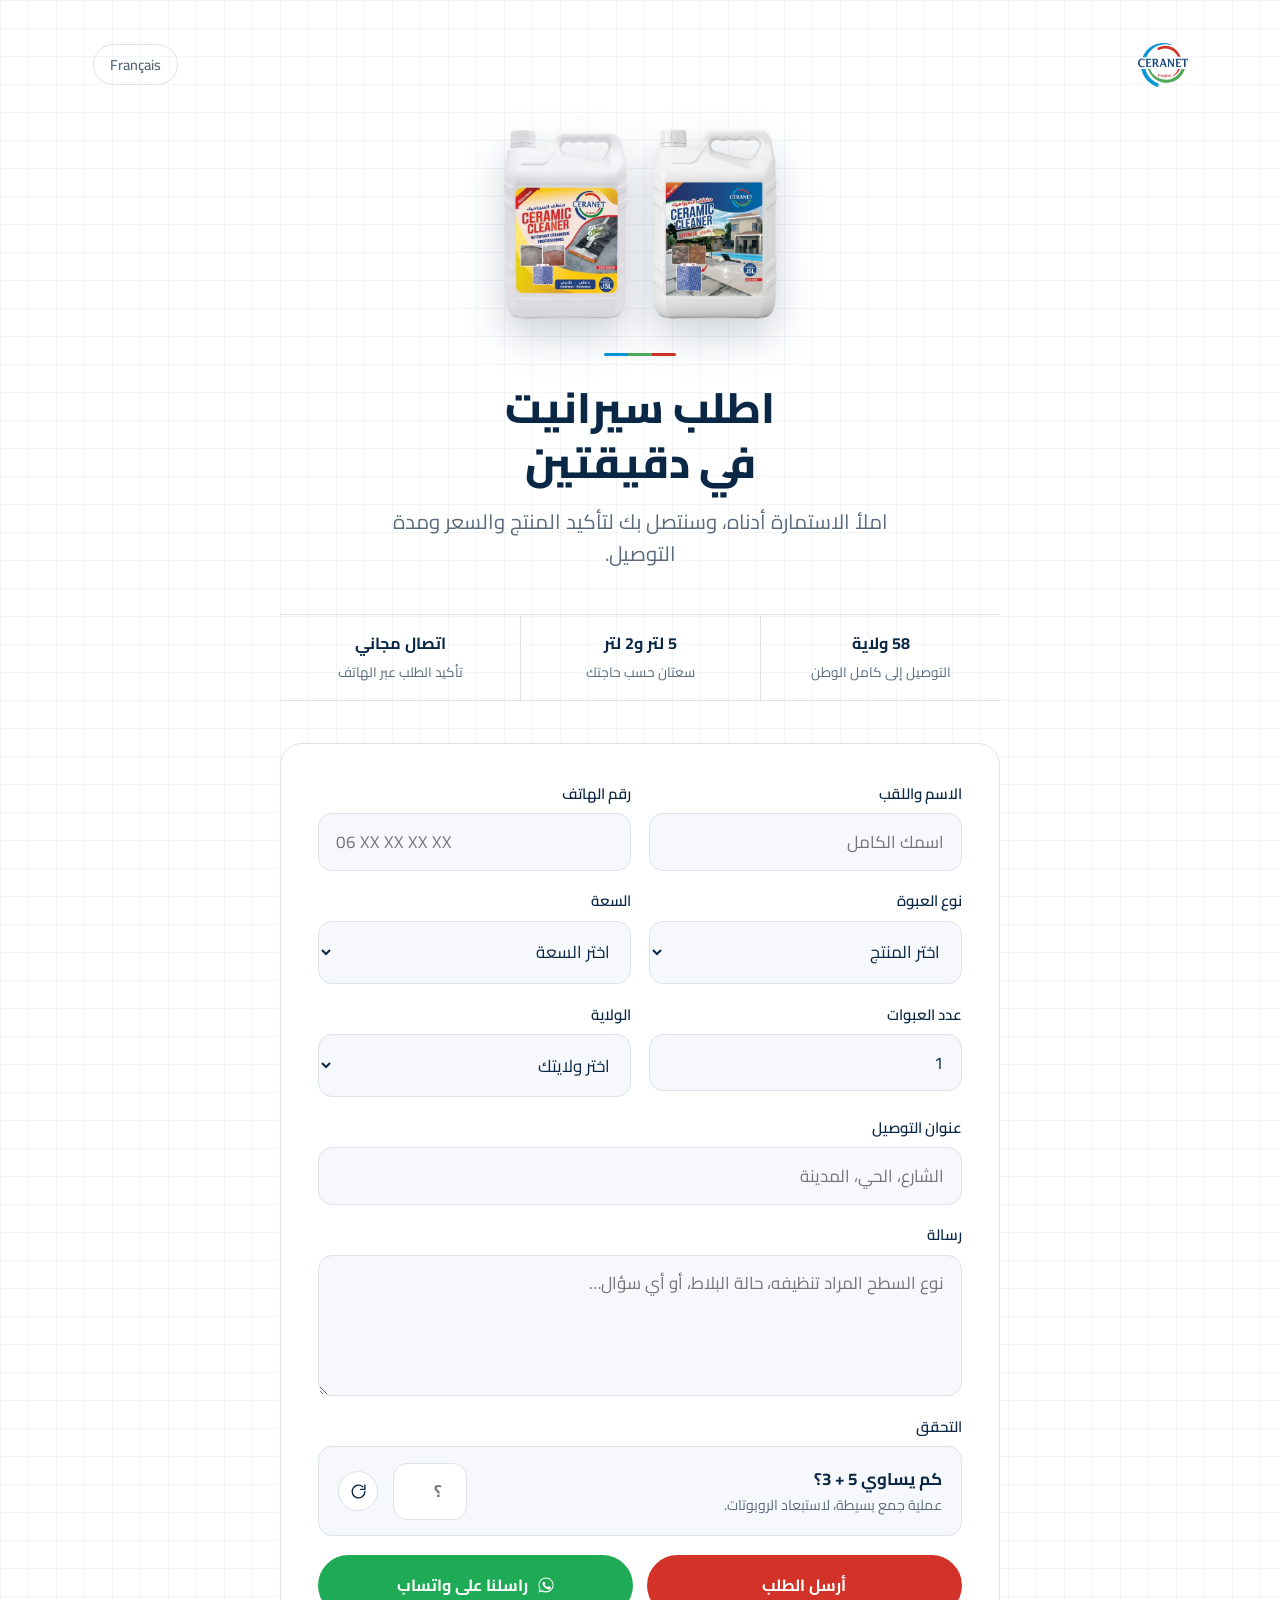
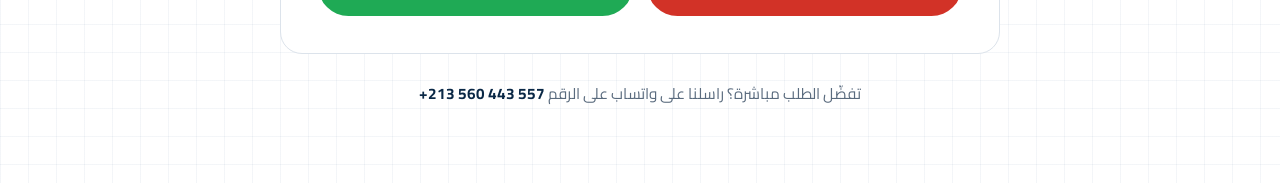
==== commande-ar.html @ 5ccaa893 "edit" ====
<!doctype html>
<html lang="ar" dir="rtl">
<head>
<meta charset="utf-8">
<meta name="viewport" content="width=device-width, initial-scale=1">

<title>اطلب سيرانيت — منظف السيراميك، التوصيل إلى 58 ولاية</title>
<meta name="description" content="املأ الاستمارة وسنتصل بك لتأكيد طلبك من منظف السيراميك سيرانيت. عبوات 5 لتر و2 لتر، مع التوصيل إلى كامل التراب الوطني.">

<!-- Page de destination publicitaire : volontairement hors index, pour ne pas
     concurrencer la page d'accueil dans les résultats de recherche. -->
<meta name="robots" content="noindex, follow">

<meta property="og:type" content="website">
<meta property="og:site_name" content="CERANET">
<meta property="og:title" content="اطلب سيرانيت — منظف السيراميك، التوصيل إلى 58 ولاية">
<meta property="og:description" content="املأ الاستمارة وسنتصل بك لتأكيد طلبك من منظف السيراميك سيرانيت. عبوات 5 لتر و2 لتر، مع التوصيل إلى كامل التراب الوطني.">
<meta property="og:image" content="https://www.ceranet.dz/assets/img/og-ar.jpg">
<meta property="og:image:width" content="1200">
<meta property="og:image:height" content="630">
<meta name="theme-color" content="#0A2846">

<link rel="icon" href="assets/img/ceranet-logo.svg" type="image/svg+xml">
<link rel="apple-touch-icon" href="assets/img/apple-touch-icon.png">

<link rel="preconnect" href="https://fonts.googleapis.com">
<link rel="preconnect" href="https://fonts.gstatic.com" crossorigin>
<link rel="stylesheet" href="https://fonts.googleapis.com/css2?family=Cairo:wght@400..800&display=swap">
<link rel="stylesheet" href="assets/css/style.css">

<script src="assets/js/form.js" defer></script>
</head>

<body class="tile-pattern">

<main class="lp">
  <div class="shell">

    <div class="lp-bar">
      <a href="index-ar.html" aria-label="سيرانيت، الصفحة الرئيسية">
        <img src="assets/img/ceranet-logo.svg" alt="CERANET" width="168" height="44">
      </a>
      <a class="lang-switch" href="commande.html" hreflang="fr" lang="fr">Français</a>
    </div>

    <div class="lp-shots">
      <picture>
        <source type="image/avif" srcset="assets/img/bidon-bleu-5l-520.avif">
        <source type="image/webp" srcset="assets/img/bidon-bleu-5l-520.webp">
        <img src="assets/img/bidon-bleu-5l-520.png" width="592" height="900"
             fetchpriority="high" decoding="async" alt="عبوة سيرانيت للخارج DXS 6000 سعة 5 لتر.">
      </picture>
      <picture>
        <source type="image/avif" srcset="assets/img/bidon-jaune-5l-520.avif">
        <source type="image/webp" srcset="assets/img/bidon-jaune-5l-520.webp">
        <img src="assets/img/bidon-jaune-5l-520.png" width="596" height="900"
             decoding="async" alt="عبوة سيرانيت الاحترافي DXS 6000N سعة 5 لتر.">
      </picture>
    </div>

    <div class="lp-head">
      <div class="grout-rule"></div>
      <h1>اطلب سيرانيت في دقيقتين</h1>
      <p class="lead">املأ الاستمارة أدناه، وسنتصل بك لتأكيد المنتج والسعر ومدة التوصيل.</p>
    </div>

    <div class="lp-trust">
      <div><strong>58 ولاية</strong><span>التوصيل إلى كامل الوطن</span></div>
      <div><strong>5 لتر و2 لتر</strong><span>سعتان حسب حاجتك</span></div>
      <div><strong>اتصال مجاني</strong><span>تأكيد الطلب عبر الهاتف</span></div>
    </div>

    <form class="form" id="orderForm" data-redirect="commande-ar.html" novalidate>
      <!-- Clé Web3Forms liée à ceranetboumama@gmail.com : c'est elle, et non
         l'adresse affichée sur la page, qui décide où arrivent les commandes.
         Elle est publique par conception, aucun risque à la laisser visible.
         Si l'adresse de réception change un jour, créer une nouvelle clé sur
         web3forms.com et la remplacer dans index.html ET index-ar.html. -->
      <input type="hidden" name="access_key" value="5597eade-ddc3-42f3-97f8-0fcc0684e5a7">
      <input type="hidden" name="subject" value="طلب جديد — إشهار (AR)">
      <input type="hidden" name="from_name" value="Site CERANET">
      <input type="hidden" name="origine" value="Page publicité (AR)">

      <div class="honeypot" aria-hidden="true">
        <label for="website">لا تملأ هذا الحقل</label>
        <input type="text" id="website" name="botcheck" tabindex="-1" autocomplete="off">
      </div>

      <div class="field">
        <label for="fName">الاسم واللقب</label>
        <input type="text" id="fName" name="name" autocomplete="name"
           placeholder="اسمك الكامل" data-required>
        <p class="error" data-error-for="fName" hidden>يرجى كتابة اسمك ولقبك.</p>
      </div>

      <div class="field">
        <label for="fPhone">رقم الهاتف</label>
        <input type="tel" id="fPhone" name="phone" autocomplete="tel"
           placeholder="06 XX XX XX XX" data-required>
        <p class="error" data-error-for="fPhone" hidden>يرجى كتابة رقم هاتفك.</p>
      </div>

      <div class="field">
        <label for="fProduct">نوع العبوة</label>
        <select id="fProduct" name="product" data-required>
        <option value="">اختر المنتج</option>
        <option>سيرانيت للخارج DXS 6000</option>
        <option>سيرانيت الاحترافي DXS 6000N</option>
        <option>لم أقرر بعد</option>
        </select>
        <p class="error" data-error-for="fProduct" hidden>يرجى اختيار نوع العبوة.</p>
      </div>

      <div class="field">
        <label for="fSize">السعة</label>
        <select id="fSize" name="size" data-required>
        <option value="">اختر السعة</option>
        <option>5 لتر</option>
        <option>2 لتر</option>
        </select>
        <p class="error" data-error-for="fSize" hidden>يرجى اختيار السعة.</p>
      </div>

      <div class="field">
        <label for="fQty">عدد العبوات</label>
        <input type="number" id="fQty" name="quantity" min="1" max="500" step="1"
           inputmode="numeric" value="1" data-required>
        <p class="error" data-error-for="fQty" hidden>يرجى تحديد عدد العبوات.</p>
      </div>

      <div class="field">
        <label for="fWilaya">الولاية</label>
        <select id="fWilaya" name="wilaya" data-required>
        <option value="">اختر ولايتك</option>
        <option>01 - أدرار</option>
        <option>02 - الشلف</option>
        <option>03 - الأغواط</option>
        <option>04 - أم البواقي</option>
        <option>05 - باتنة</option>
        <option>06 - بجاية</option>
        <option>07 - بسكرة</option>
        <option>08 - بشار</option>
        <option>09 - البليدة</option>
        <option>10 - البويرة</option>
        <option>11 - تمنراست</option>
        <option>12 - تبسة</option>
        <option>13 - تلمسان</option>
        <option>14 - تيارت</option>
        <option>15 - تيزي وزو</option>
        <option>16 - الجزائر</option>
        <option>17 - الجلفة</option>
        <option>18 - جيجل</option>
        <option>19 - سطيف</option>
        <option>20 - سعيدة</option>
        <option>21 - سكيكدة</option>
        <option>22 - سيدي بلعباس</option>
        <option>23 - عنابة</option>
        <option>24 - قالمة</option>
        <option>25 - قسنطينة</option>
        <option>26 - المدية</option>
        <option>27 - مستغانم</option>
        <option>28 - المسيلة</option>
        <option>29 - معسكر</option>
        <option>30 - ورقلة</option>
        <option>31 - وهران</option>
        <option>32 - البيض</option>
        <option>33 - إليزي</option>
        <option>34 - برج بوعريريج</option>
        <option>35 - بومرداس</option>
        <option>36 - الطارف</option>
        <option>37 - تندوف</option>
        <option>38 - تيسمسيلت</option>
        <option>39 - الوادي</option>
        <option>40 - خنشلة</option>
        <option>41 - سوق أهراس</option>
        <option>42 - تيبازة</option>
        <option>43 - ميلة</option>
        <option>44 - عين الدفلى</option>
        <option>45 - النعامة</option>
        <option>46 - عين تموشنت</option>
        <option>47 - غرداية</option>
        <option>48 - غليزان</option>
        <option>49 - تيميمون</option>
        <option>50 - برج باجي مختار</option>
        <option>51 - أولاد جلال</option>
        <option>52 - بني عباس</option>
        <option>53 - عين صالح</option>
        <option>54 - عين قزام</option>
        <option>55 - تقرت</option>
        <option>56 - جانت</option>
        <option>57 - المغير</option>
        <option>58 - المنيعة</option>
        </select>
        <p class="error" data-error-for="fWilaya" hidden>يرجى اختيار ولايتك.</p>
      </div>

      <div class="field field--wide">
        <label for="fAddress">عنوان التوصيل</label>
        <input type="text" id="fAddress" name="address" autocomplete="street-address"
           placeholder="الشارع، الحي، المدينة" data-required>
        <p class="error" data-error-for="fAddress" hidden>يرجى كتابة عنوان التوصيل.</p>
      </div>

      <div class="field field--wide">
        <label for="fMessage">رسالة</label>
        <textarea id="fMessage" name="message" rows="4" data-required
              placeholder="نوع السطح المراد تنظيفه، حالة البلاط، أو أي سؤال…"></textarea>
        <p class="error" data-error-for="fMessage" hidden>اكتب لنا سطرًا عن حاجتك.</p>
      </div>

      <div class="field field--wide">
        <label for="challengeAnswer">التحقق</label>
        <div class="challenge" id="challenge">
        <p class="challenge-q">
          كم يساوي <span id="challengeA">3</span> + <span id="challengeB">5</span>؟
          <small>عملية جمع بسيطة، لاستبعاد الروبوتات.</small>
        </p>
        <input type="number" inputmode="numeric" id="challengeAnswer"
             name="challenge_answer" placeholder="؟" autocomplete="off"
             aria-label="نتيجة عملية الجمع">
        <button type="button" id="challengeRenew" aria-label="تغيير العملية">
          <svg viewBox="0 0 24 24" fill="none" stroke="#0A2846" stroke-width="2" stroke-linecap="round" stroke-linejoin="round" aria-hidden="true"><path d="M21 12a9 9 0 1 1-3-6.7M21 3v6h-6"/></svg>
        </button>
        </div>
        <p class="error" data-error-for="challengeAnswer" hidden>النتيجة غير صحيحة، حاول مجددًا.</p>
      </div>

      <p class="form-error" hidden>
        لم يتم الإرسال. حاول مجددًا، أو راسلنا مباشرة على واتساب.
      </p>

      <div class="form-actions">
        <button class="btn btn-primary" type="submit" data-sending="جارٍ الإرسال…">
        أرسل الطلب
        </button>
        <a class="btn btn-wa" href="https://wa.me/213560443557" target="_blank" rel="noopener">
        <svg viewBox="0 0 24 24" fill="currentColor" aria-hidden="true"><path d="M12 2C6.5 2 2 6.5 2 12c0 1.9.5 3.7 1.5 5.3L2 22l4.8-1.5C8.3 21.5 10.1 22 12 22c5.5 0 10-4.5 10-10S17.5 2 12 2zm0 18.2c-1.7 0-3.3-.5-4.7-1.3l-.3-.2-3.1 1 1-3-.2-.3C3.7 15 3.2 13.5 3.2 12 3.2 7.1 7.1 3.2 12 3.2s8.8 3.9 8.8 8.8-3.9 8.2-8.8 8.2zm5.5-5.8c-.3-.1-1.6-.8-1.8-.9-.2-.1-.4-.1-.6.1-.2.2-.7.9-.8 1-.2.2-.3.2-.5.1-.3-.1-1.1-.4-2.1-1.3-.8-.7-1.3-1.6-1.4-1.8-.2-.2 0-.4.1-.5l.4-.5c.1-.1.2-.3.1-.5-.1-.2-.6-1.5-.9-2-.2-.5-.5-.5-.6-.5h-.5c-.2 0-.5.1-.7.3-.2.2-1 1-1 2.3 0 1.4 1 2.7 1.1 2.9.1.2 2 3 4.8 4.2.7.3 1.2.5 1.6.6.7.2 1.3.2 1.8.1.6-.1 1.6-.7 1.9-1.3.2-.6.2-1.2.2-1.3-.1-.1-.3-.2-.6-.3z"/></svg>
        راسلنا على واتساب
        </a>
      </div>
    </form>

    <p class="lp-foot">
      تفضّل الطلب مباشرة؟ راسلنا على واتساب على الرقم <a href="https://wa.me/213560443557" target="_blank" rel="noopener" dir="ltr">+213 560 443 557</a>
    </p>

  </div>
</main>

<div class="sent" id="sent" role="status" aria-live="polite">
  <div>
    <div class="sent-mark">
      <svg viewBox="0 0 52 52" aria-hidden="true"><circle cx="26" cy="26" r="23"/><path d="M15 27l8 8 15-17"/></svg>
    </div>
    <h2>تم إرسال الطلب</h2>
    <p>شكرًا لك. سنتصل بك قريبًا لتأكيد المنتج والسعر ومدة التوصيل.</p>
  </div>
</div>

</body>
</html>
---- assets/css/style.css ----
/* =========================================================
   CERANET — feuille de style unique (FR + AR)
   Aucune dépendance : plus de Tailwind CDN, plus de GSAP.
   Tout est écrit en propriétés logiques (inline-start / inline-end)
   pour que la version arabe RTL se mette en miroir sans surcharge.
   ========================================================= */

/* ---------- Jetons ---------- */
:root{
  /* Palette verrouillée par le logo et les étiquettes */
  --ink:#0A2846;          /* bleu très profond — texte principal */
  --blue:#1D4B7F;         /* bleu de marque */
  --sky:#0997D7;          /* bleu clair du logo */
  --red:#D23227;          /* rouge d'action */
  --red-dark:#A82219;
  --green:#51A959;
  --whatsapp:#1FAA55;

  /* Neutres empruntés au carrelage : joint, dalle, sable */
  --grout:#DCE3EB;        /* gris joint */
  --grout-soft:#EDF1F5;
  --paper:#F6F8FB;
  --white:#FFFFFF;
  --sand:#F7EDD6;         /* crème de l'étiquette jaune */
  --sand-line:#E7D3A6;
  --muted:#5A6B7E;

  --radius:14px;
  --radius-lg:22px;
  --shell:1180px;
  --gap:clamp(1.25rem, 3vw, 2.5rem);

  --font:'Archivo','Archivo Fallback',system-ui,-apple-system,'Segoe UI',sans-serif;
  --ease:cubic-bezier(.22,.61,.36,1);
}

[dir="rtl"]{
  --font:'Cairo','Cairo Fallback',system-ui,'Segoe UI',sans-serif;
}

/* ---------- Base ---------- */
*,*::before,*::after{ box-sizing:border-box; }

html{
  font-size:17px;
  scroll-behavior:smooth;
  scroll-padding-top:5.5rem;   /* la barre de nav est collante */
  -webkit-text-size-adjust:100%;
}
@media (max-width:640px){ html{ font-size:16px; } }

body{
  margin:0;
  font-family:var(--font);
  font-variation-settings:'wdth' 100;
  color:var(--ink);
  background:var(--white);
  line-height:1.65;
  -webkit-font-smoothing:antialiased;
}

img,svg{ display:block; max-width:100%; }
img{ height:auto; }
a{ color:inherit; text-decoration:none; }
button{ font:inherit; color:inherit; }

h1,h2,h3{
  margin:0;
  font-weight:800;
  font-variation-settings:'wdth' 112;  /* léger élargissement : plus « industriel » */
  line-height:1.05;
  letter-spacing:-.015em;
  text-wrap:balance;
}
[dir="rtl"] h1{ max-width:20ch; }
[dir="rtl"] h1,[dir="rtl"] h2,[dir="rtl"] h3{
  font-variation-settings:normal;
  letter-spacing:0;
  line-height:1.3;
}
p{ margin:0; }

h1{ font-size:clamp(1.95rem,4vw,3.1rem); max-width:22ch; }
h2{ font-size:clamp(1.85rem,3.6vw,2.7rem); }
h3{ font-size:1.35rem; letter-spacing:-.01em; }

.lead{
  font-size:clamp(1.05rem,1.6vw,1.22rem);
  color:var(--muted);
  max-width:56ch;
  line-height:1.6;
}

.shell{
  max-width:var(--shell);
  margin-inline:auto;
  padding-inline:clamp(1.1rem,4vw,2.5rem);
}

section{ padding-block:clamp(3.5rem,7vw,6rem); }

/* Bloc d'introduction de section, centré. */
.sec-head{
  max-width:64ch;
  margin:0 auto clamp(2rem,4vw,3rem);
  text-align:center;
}
.sec-head p{ margin-top:1rem; }
.sec-head .lead{ margin-inline:auto; }

/* Trame de carrelage en fond : quadrillage de 28 px en bleu de marque
   à 5 % d'opacité, comme dans le design d'origine. */
.tile-pattern{
  background-image:
    linear-gradient(rgba(29,75,127,.05) 1px, transparent 1px),
    linear-gradient(90deg, rgba(29,75,127,.05) 1px, transparent 1px);
  background-size:28px 28px;
}

/* Filet « joint de carrelage » — sert de séparateur structurel */
.grout-rule{
  height:3px;
  width:72px;
  margin:0 auto 1.4rem;
  background:linear-gradient(90deg,var(--sky) 0 33%,var(--green) 33% 66%,var(--red) 66%);
  border-radius:2px;
}

/* ---------- Accessibilité ---------- */
:focus-visible{
  outline:3px solid var(--sky);
  outline-offset:3px;
  border-radius:4px;
}
.skip-link{
  position:absolute; inset-inline-start:0; top:-100%;
  z-index:200; background:var(--ink); color:#fff;
  padding:.85rem 1.4rem; border-end-end-radius:10px;
}
.skip-link:focus{ top:0; }
.visually-hidden{
  position:absolute!important; width:1px; height:1px;
  margin:-1px; padding:0; overflow:hidden;
  clip:rect(0,0,0,0); white-space:nowrap; border:0;
}

/* ---------- Boutons ---------- */
.btn{
  display:inline-flex; align-items:center; justify-content:center; gap:.55rem;
  padding:.95rem 1.7rem;
  border:1px solid transparent;
  border-radius:999px;
  font-weight:700; font-size:.95rem;
  cursor:pointer;
  transition:background-color .18s var(--ease), border-color .18s var(--ease), color .18s var(--ease);
}
.btn svg{ width:18px; height:18px; flex:none; }
[dir="rtl"] .btn .arrow{ transform:scaleX(-1); }

.btn-primary{ background:var(--red); color:#fff; }
.btn-primary:hover{ background:var(--red-dark); }
.btn-outline{ border-color:var(--grout); background:var(--white); color:var(--ink); }
.btn-outline:hover{ border-color:var(--blue); }
.btn-ghost{ border-color:rgba(255,255,255,.35); color:#fff; }
.btn-ghost:hover{ background:rgba(255,255,255,.12); }
.btn-wa{ background:var(--whatsapp); color:#fff; }
.btn-wa:hover{ background:#178A45; }
.btn-ink{ background:var(--ink); color:#fff; }
.btn-ink:hover{ background:var(--blue); }
.btn:disabled{ opacity:.55; cursor:not-allowed; }
.btn-sm{ padding:.6rem 1.15rem; font-size:.85rem; }

/* =========================================================
   NAVIGATION
   ========================================================= */
.nav{
  position:sticky; top:0; z-index:60;
  background:rgba(255,255,255,.92);
  backdrop-filter:blur(10px);
  border-bottom:1px solid var(--grout);
}
.nav-row{
  display:flex; align-items:center; gap:1rem;
  min-height:72px;
}
.nav-logo img{ height:42px; width:auto; }
.nav-links{
  display:flex; gap:1.9rem;
  margin-inline-start:auto;
  font-size:.94rem; font-weight:500; color:var(--muted);
}
.nav-links a{ padding-block:.3rem; border-bottom:2px solid transparent; }
.nav-links a:hover{ color:var(--ink); border-bottom-color:var(--sky); }

.nav-actions{ display:flex; align-items:center; gap:.5rem; margin-inline-start:1.6rem; }
.lang-switch{
  display:inline-flex; align-items:center;
  padding:.42rem .95rem;
  border:1px solid var(--grout); border-radius:999px;
  font-size:.85rem; font-weight:600; color:var(--muted);
}
.lang-switch:hover{ border-color:var(--blue); color:var(--blue); }

.burger{
  display:none;
  width:44px; height:44px;
  align-items:center; justify-content:center;
  background:none; border:1px solid var(--grout); border-radius:12px;
  cursor:pointer;
}
.burger svg{ width:22px; height:22px; }
.burger .icon-close{ display:none; }
.burger[aria-expanded="true"] .icon-open{ display:none; }
.burger[aria-expanded="true"] .icon-close{ display:block; }

.nav-mobile{ display:none; padding-bottom:1rem; }
.nav-mobile.open{ display:block; }
.nav-mobile a{
  display:block; padding:.8rem .2rem;
  border-bottom:1px solid var(--grout-soft);
  font-weight:500; color:var(--muted);
}

@media (max-width:900px){
  .nav-links{ display:none; }
  .nav-actions{ margin-inline-start:auto; }
  .burger{ display:inline-flex; }
  .nav-desktop-cta{ display:none; }
}

/* =========================================================
   HERO — la bannière de marque, puis le texte centré.
   La bannière est servie en AVIF/WebP avec deux cadrages
   (desktop / mobile) choisis par <picture media>, donc un
   seul fichier est téléchargé, pas les deux.
   ========================================================= */
.hero{
  background-image:
    linear-gradient(rgba(29,75,127,.05) 1px, transparent 1px),
    linear-gradient(90deg, rgba(29,75,127,.05) 1px, transparent 1px),
    linear-gradient(180deg,#FFFFFF 0%,#F1F6FA 100%);
  background-size:28px 28px, 28px 28px, 100% 100%;
  /* la bannière est collée sous la barre de navigation */
  padding-block:0 clamp(2.5rem,5vw,4rem);
}
.hero-banner img{
  width:100%;
  aspect-ratio:1774/887;   /* réserve la place : pas de saut au chargement */
  object-fit:cover;
}
@media (max-width:767px){
  .hero-banner img{ aspect-ratio:864/1825; }
}

.hero-intro{
  max-width:960px;
  margin-inline:auto;
  text-align:center;
  padding-top:clamp(2.5rem,5vw,3.5rem);
}
.hero-intro h1{ margin-inline:auto; margin-bottom:1.2rem; }
.hero-intro .lead{ margin:0 auto 2rem; }

.hero-actions{
  display:flex; flex-wrap:wrap; justify-content:center;
  gap:.8rem; margin-bottom:2.6rem;
}

/* Bandeau de caractéristiques : lu comme un bloc de fiche technique,
   séparé par des filets « joint » et non par des cartes. */
.hero-spec{
  display:grid;
  grid-template-columns:repeat(4,1fr);
  max-width:960px; margin-inline:auto;
  text-align:center;
  border-block:1px solid var(--grout);
}
.hero-spec div{
  padding:1rem .7rem;
  border-inline-end:1px solid var(--grout);
}
.hero-spec div:last-child{ border-inline-end:0; }
.hero-spec dt{ font-size:.82rem; color:var(--muted); margin-bottom:.15rem; }
.hero-spec dd{ margin:0; font-weight:700; font-size:.95rem; text-wrap:balance; }

@media (max-width:640px){
  .hero-spec{ grid-template-columns:repeat(2,1fr); }
  .hero-spec div:nth-child(2n){ border-inline-end:0; }
  .hero-spec div:nth-child(n+3){ border-top:1px solid var(--grout); }
}

/* =========================================================
   DÉMONSTRATION AVANT / APRÈS
   Le carrelage est dessiné en CSS : rien à télécharger.
   ========================================================= */
.demo{ background:var(--paper); }
.ba{
  position:relative;
  width:100%;
  aspect-ratio:16/9;
  border-radius:var(--radius-lg);
  overflow:hidden;
  touch-action:pan-y;
  user-select:none;
  cursor:ew-resize;
  box-shadow:0 24px 50px -28px rgba(10,40,70,.5);
}
.ba-layer{ position:absolute; inset:0; }
.ba-floor{
  position:absolute; inset:0;
  display:grid;
  grid-template-columns:repeat(var(--cols,10),1fr);
  grid-template-rows:repeat(var(--rows,6),1fr);
  gap:4px; padding:4px;
}
.ba-floor > span{ display:block; border-radius:1px; }

/* Avant : joints encrassés, dalles ternes */
.ba-before{ background:#5B5044; }
.ba-before .ba-floor > span{
  background-color:#A99C86;
  background-image:
    radial-gradient(ellipse at 26% 20%,rgba(255,255,255,.12),transparent 55%),
    radial-gradient(ellipse at 74% 80%,rgba(70,58,40,.25),transparent 60%);
  box-shadow:inset 1.5px 1.5px 2px rgba(0,0,0,.3);
}
.ba-before .ba-floor > span:nth-child(3n){ background-color:#9C8F79; }
.ba-before .ba-floor > span:nth-child(4n){ background-color:#B3A690; }
.ba-before .ba-floor > span:nth-child(7n){ background-color:#948572; }
.ba-grime{
  position:absolute; inset:0; mix-blend-mode:multiply;
  background:
    radial-gradient(ellipse 22% 14% at 18% 30%,rgba(59,45,26,.45),transparent 70%),
    radial-gradient(ellipse 30% 18% at 65% 70%,rgba(59,45,26,.35),transparent 70%),
    radial-gradient(ellipse 16% 20% at 85% 25%,rgba(59,45,26,.30),transparent 70%),
    radial-gradient(ellipse 25% 12% at 40% 85%,rgba(59,45,26,.28),transparent 70%);
}

/* Après : joints nets, dalles claires */
.ba-after{ background:#C3CBD2; }
.ba-after .ba-floor > span{
  background-color:#EEF2F5;
  background-image:
    radial-gradient(ellipse at 30% 20%,rgba(255,255,255,.85),transparent 55%),
    radial-gradient(ellipse at 75% 75%,rgba(180,195,205,.35),transparent 60%);
  box-shadow:inset -1.5px -1.5px 2px rgba(255,255,255,.9),
             inset 1.5px 1.5px 2px rgba(120,135,148,.35);
}
.ba-after .ba-floor > span:nth-child(3n){ background-color:#E6ECF0; }
.ba-after .ba-floor > span:nth-child(4n){ background-color:#F4F8FA; }
.ba-after .ba-floor > span:nth-child(7n){ background-color:#DFE7EC; }

.ba-clip{ position:absolute; inset:0; clip-path:inset(0 0 0 var(--pos,50%)); }
[dir="rtl"] .ba-clip{ clip-path:inset(0 var(--pos,50%) 0 0); }

.ba-handle{
  position:absolute; top:0; bottom:0;
  inset-inline-start:var(--pos,50%);
  width:0;
  display:flex; align-items:center; justify-content:center;
  z-index:6; cursor:ew-resize; background:none; border:0; padding:0;
  touch-action:none;   /* sinon, sur mobile, le navigateur fait défiler
                          la page au lieu de laisser glisser le curseur */
}
[dir="rtl"] .ba-handle{ inset-inline-start:auto; inset-inline-end:var(--pos,50%); }
.ba-handle::before{
  content:""; position:absolute; top:0; bottom:0;
  inset-inline-start:-1.5px;
  width:3px; background:#fff; box-shadow:0 0 0 1px rgba(0,0,0,.08);
}
/* Le bouton lui-même est invisible et sans largeur : on déporte le
   contour de focus sur le rond, où il est lisible. */
.ba-handle:focus-visible{ outline:none; }
.ba-handle:focus-visible .ba-grip{
  outline:3px solid var(--sky);
  outline-offset:3px;
}

.ba-grip{
  flex:none;
  width:52px; height:52px; border-radius:999px;
  background:#fff; box-shadow:0 8px 20px rgba(10,40,70,.35);
  display:flex; align-items:center; justify-content:center;
}
.ba-grip svg{ width:22px; height:22px; }

.ba-tag{
  position:absolute; top:18px; z-index:5;
  padding:.35rem .9rem; border-radius:999px;
  font-size:.78rem; font-weight:700; color:#fff;
}
.ba-tag-before{ inset-inline-start:18px; background:rgba(10,40,70,.78); }
.ba-tag-after{ inset-inline-end:18px; background:var(--red); }

.demo-note{ margin:1.5rem auto 0; max-width:64ch; text-align:center; color:var(--muted); font-size:.95rem; }

@media (max-width:640px){
  .ba{ aspect-ratio:4/5; border-radius:var(--radius); }
  .ba-grip{ width:42px; height:42px; }
  .ba-tag{ top:12px; font-size:.7rem; }
  .ba-tag-before{ inset-inline-start:12px; }
  .ba-tag-after{ inset-inline-end:12px; }
}

/* =========================================================
   GAMME — deux fiches produit
   ========================================================= */
.range-grid{
  display:grid;
  grid-template-columns:repeat(auto-fit,minmax(310px,1fr));
  gap:clamp(1.2rem,2.5vw,2rem);
}
.product{
  position:relative;
  display:flex; flex-direction:column;
  border-radius:var(--radius-lg);
  padding:clamp(1.6rem,3vw,2.4rem);
  overflow:hidden;
}
.product--ext{
  background:linear-gradient(155deg,var(--ink),var(--blue) 78%);
  color:#fff;
}
.product--pro{
  background:linear-gradient(155deg,#FFFDF6,var(--sand) 85%);
  border:1px solid var(--sand-line);
}

.product-head{
  display:flex; align-items:center; justify-content:space-between;
  gap:1rem; margin-bottom:1.4rem;
}
.product-ref{
  font-size:.82rem; font-weight:700; letter-spacing:.02em;
  padding:.35rem .85rem; border-radius:999px;
}
.product--ext .product-ref{ background:rgba(255,255,255,.14); color:#BFE3FF; }
.product--pro .product-ref{ background:rgba(210,50,39,.1); color:var(--red); }

/* Sélecteur 5 L / 2 L */
.sizes{
  display:inline-flex; padding:4px; gap:2px; border-radius:999px;
}
.product--ext .sizes{ background:rgba(255,255,255,.14); }
.product--pro .sizes{ background:rgba(10,40,70,.07); }
.sizes button{
  padding:.42rem 1.05rem; border:0; border-radius:999px;
  background:transparent; cursor:pointer;
  font-weight:700; font-size:.82rem;
  transition:background-color .2s var(--ease), color .2s var(--ease);
}
.product--ext .sizes button{ color:rgba(255,255,255,.65); }
.product--ext .sizes button[aria-pressed="true"]{ background:#fff; color:var(--ink); }
.product--pro .sizes button{ color:rgba(10,40,70,.5); }
.product--pro .sizes button[aria-pressed="true"]{ background:var(--ink); color:#fff; }

.product-shot{
  position:relative;
  height:clamp(190px,26vw,250px);
  margin-bottom:1.6rem;
  display:flex; align-items:center; justify-content:center;
}
.product-shot picture,
.product-shot img{
  position:absolute; inset:0; margin:auto;
  height:100%; width:auto;
  object-fit:contain;
  transition:opacity .3s var(--ease), transform .3s var(--ease);
  filter:drop-shadow(0 20px 22px rgba(0,0,0,.25));
}
.product-shot [data-size]{ opacity:0; transform:scale(.93); }
.product-shot [data-size].is-shown{ opacity:1; transform:scale(1); }

.product h3{ margin-bottom:.8rem; }
.product-desc{ line-height:1.7; margin-bottom:1.3rem; }
.product--ext .product-desc{ color:#CFE1F2; }
.product--pro .product-desc{ color:#5C6B7A; }

.product-facts{
  list-style:none; margin:0 0 1.6rem; padding:0;
  font-size:.93rem;
}
.product-facts li{
  display:flex; gap:.6rem; padding-block:.42rem;
  border-top:1px solid;
}
.product--ext .product-facts li{ border-color:rgba(255,255,255,.14); }
.product--pro .product-facts li{ border-color:rgba(10,40,70,.1); }
.product-facts span:first-child{ flex:0 0 42%; opacity:.72; }
.product-facts span:last-child{ font-weight:700; }

.product .btn{ width:100%; margin-top:auto; }

/* =========================================================
   FICHE TECHNIQUE / SURFACES
   ========================================================= */
.spec{ background:var(--ink); color:#fff; }
.spec h2{ color:#fff; }
.spec .lead{ color:#B9CCDE; }
.spec-grid{
  display:grid;
  grid-template-columns:repeat(auto-fit,minmax(215px,1fr));
  border-top:1px solid rgba(255,255,255,.16);
}
.spec-grid > div{
  padding:1.6rem 1.4rem 1.6rem 0;
  border-bottom:1px solid rgba(255,255,255,.16);
  border-inline-end:1px solid rgba(255,255,255,.16);
}
.spec-grid > div:not(:first-child){ padding-inline-start:1.4rem; }
.spec-grid > div:last-child{ border-inline-end:0; }
.spec-grid h3{ font-size:1.05rem; margin-bottom:.45rem; }
.spec-grid p{ color:#A9C0D4; font-size:.93rem; line-height:1.6; }
.spec-icon{ width:26px; height:26px; margin-bottom:.9rem; stroke:var(--sky); }

/* =========================================================
   MODE D'EMPLOI — vraie séquence, donc numérotée
   ========================================================= */
.steps{ counter-reset:step; display:grid; gap:1px; background:var(--grout); border-block:1px solid var(--grout); }
@media (min-width:760px){ .steps{ grid-template-columns:repeat(3,1fr); } }
.step{ counter-increment:step; background:var(--white); padding:1.8rem 1.5rem; text-align:center; }
.step::before{
  content:counter(step,decimal-leading-zero);
  display:block; margin-bottom:.9rem;
  font-size:1.5rem; font-weight:800; color:var(--sky);
}
[dir="rtl"] .step::before{ content:counter(step); }
.step h3{ font-size:1.1rem; margin-bottom:.5rem; }
.step p{ color:var(--muted); font-size:.95rem; }

/* =========================================================
   QUESTIONS FRÉQUENTES
   ========================================================= */
.faq{ background:var(--paper); }
.faq-list{ max-width:76ch; margin-inline:auto; border-top:1px solid var(--grout); }
.faq details{ border-bottom:1px solid var(--grout); }
.faq summary{
  display:flex; align-items:center; justify-content:space-between; gap:1.2rem;
  padding:1.25rem 0;
  font-weight:700; font-size:1.05rem;
  cursor:pointer; list-style:none;
}
.faq summary::-webkit-details-marker{ display:none; }
.faq summary::after{
  content:"+"; flex:none;
  font-size:1.5rem; font-weight:400; color:var(--sky); line-height:1;
}
.faq details[open] summary::after{ content:"−"; }
.faq-answer{ padding-bottom:1.4rem; color:var(--muted); max-width:68ch; }
.faq-answer p + p{ margin-top:.8rem; }

/* =========================================================
   COMMANDE
   ========================================================= */
.order-grid{ display:grid; gap:clamp(1.5rem,3vw,2.5rem); }
@media (min-width:920px){ .order-grid{ grid-template-columns:minmax(0,1fr) 340px; align-items:start; } }

.form{
  display:grid; gap:1.1rem;
  grid-template-columns:repeat(2,minmax(0,1fr));
  padding:clamp(1.4rem,3vw,2.2rem);
  border:1px solid var(--grout); border-radius:var(--radius-lg);
  background:var(--white);
}
.field{ display:flex; flex-direction:column; gap:.4rem; }
.field--wide{ grid-column:1 / -1; }
@media (max-width:620px){ .form{ grid-template-columns:1fr; } .field{ grid-column:1 / -1; } }

label{ font-size:.88rem; font-weight:600; color:var(--ink); }
.optional{ font-weight:400; color:var(--muted); }

input,select,textarea{
  font:inherit; color:var(--ink);
  width:100%;
  padding:.8rem .95rem;
  border:1px solid var(--grout); border-radius:var(--radius);
  background:var(--paper);
  transition:border-color .16s var(--ease), box-shadow .16s var(--ease);
}
textarea{ resize:vertical; min-height:110px; }
input:focus,select:focus,textarea:focus{
  outline:none; border-color:var(--blue);
  box-shadow:0 0 0 3px rgba(29,75,127,.14);
}
input.invalid,select.invalid,textarea.invalid{
  border-color:var(--red);
  box-shadow:0 0 0 3px rgba(210,50,39,.12);
}
.error{ font-size:.82rem; font-weight:600; color:var(--red); }

/* Champ piège anti-robot : invisible pour un humain */
.honeypot{
  position:absolute!important; width:1px; height:1px;
  margin:-1px; overflow:hidden; clip:rect(0,0,0,0); white-space:nowrap;
}

/* Mini-défi arithmétique */
.challenge{
  display:flex; align-items:center; gap:.9rem; flex-wrap:wrap;
  padding:.9rem 1.1rem;
  border:1px solid var(--grout); border-radius:var(--radius);
  background:var(--paper);
  transition:border-color .2s var(--ease);
}
.challenge.ok{ border-color:var(--green); }
.challenge.ko{ border-color:var(--red); }
.challenge-q{ flex:1 1 150px; font-weight:700; }
.challenge-q small{ display:block; font-weight:400; color:var(--muted); }
.challenge input{ width:74px; text-align:center; font-weight:700; background:#fff; }
.challenge button{
  width:40px; height:40px; flex:none;
  border:1px solid var(--grout); border-radius:999px;
  background:#fff; cursor:pointer;
  display:flex; align-items:center; justify-content:center;
  transition:transform .35s var(--ease), border-color .2s var(--ease);
}
.challenge button:hover{ transform:rotate(90deg); border-color:var(--blue); }
.challenge button svg{ width:17px; height:17px; }

.form-error{
  grid-column:1 / -1;
  padding:.9rem 1.1rem; border-radius:var(--radius);
  background:rgba(210,50,39,.08); color:var(--red-dark);
  font-size:.92rem; font-weight:600;
}
.form-actions{ grid-column:1 / -1; display:flex; flex-wrap:wrap; gap:.8rem; }
.form-actions .btn{ flex:1 1 220px; }

/* Colonne contacts */
.contact-card{
  border:1px solid var(--grout); border-radius:var(--radius-lg);
  padding:1.5rem; background:var(--white);
}
.contact-card h3{ font-size:1.05rem; margin-bottom:1.1rem; }
.contact-list{ list-style:none; margin:0; padding:0; }
.contact-list li{ border-top:1px solid var(--grout-soft); }
.contact-list li:first-child{ border-top:0; }
.contact-list a,.contact-list div{
  display:flex; align-items:center; gap:.85rem;
  padding:.9rem 0;
}
.contact-list svg{ width:20px; height:20px; flex:none; }
.contact-list .label{ display:block; font-size:.78rem; color:var(--muted); }
.contact-list .value{ font-weight:700; font-size:.94rem; word-break:break-word; }

/* =========================================================
   PIED DE PAGE
   ========================================================= */
.footer{ background:var(--ink); color:#A9C0D4; padding-block:3rem 2rem; font-size:.9rem; }
.footer-grid{
  display:grid; gap:2rem;
  grid-template-columns:repeat(auto-fit,minmax(210px,1fr));
  padding-bottom:2rem; border-bottom:1px solid rgba(255,255,255,.14);
}
.footer h3{ font-size:.95rem; color:#fff; margin-bottom:.8rem; }
.footer a:hover{ color:#fff; }
.footer-logo{
  display:inline-block; background:#fff; border-radius:10px;
  padding:.55rem .8rem; margin-bottom:1rem;
}
.footer-logo img{ height:30px; width:auto; }
.footer ul{ list-style:none; margin:0; padding:0; }
.footer li{ padding-block:.28rem; }
.footer-bottom{ padding-top:1.4rem; font-size:.84rem; }

/* =========================================================
   CONFIRMATION D'ENVOI
   ========================================================= */
.sent{
  position:fixed; inset:0; z-index:100;
  display:none; align-items:center; justify-content:center;
  padding:2rem; text-align:center;
  background:linear-gradient(160deg,var(--ink),var(--blue));
  color:#fff;
}
.sent.show{ display:flex; }
.sent h2{ color:#fff; margin-bottom:1rem; }
.sent p{ color:#C6DBEC; max-width:40ch; margin-inline:auto; }
.sent-mark{
  width:84px; height:84px; margin:0 auto 1.6rem;
  border-radius:999px; background:rgba(255,255,255,.14);
  display:flex; align-items:center; justify-content:center;
}
.sent-mark svg{ width:42px; height:42px; }
.sent-mark circle,.sent-mark path{ fill:none; stroke:#fff; stroke-linecap:round; stroke-linejoin:round; }
.sent-mark circle{ stroke-width:2.5; stroke-dasharray:166; stroke-dashoffset:166; animation:draw .6s .1s var(--ease) forwards; }
.sent-mark path{ stroke-width:3; stroke-dasharray:48; stroke-dashoffset:48; animation:draw .4s .5s var(--ease) forwards; }
@keyframes draw{ to{ stroke-dashoffset:0; } }

/* =========================================================
   APPARITION AU DÉFILEMENT
   Un seul effet, discret, appliqué aux blocs principaux.
   ========================================================= */
.reveal{ opacity:0; transform:translateY(18px); }
.js .reveal{ transition:opacity .6s var(--ease), transform .6s var(--ease); }
.reveal.seen{ opacity:1; transform:none; }
html:not(.js) .reveal{ opacity:1; transform:none; }

@media (prefers-reduced-motion:reduce){
  *,*::before,*::after{
    animation-duration:.01ms!important; animation-iteration-count:1!important;
    transition-duration:.01ms!important; scroll-behavior:auto!important;
  }
  .reveal{ opacity:1; transform:none; }
}

/* =========================================================
   PAGE DE COMMANDE — destination des publicités
   Page volontairement courte : pas de navigation, pas de
   sections à faire défiler, le formulaire arrive tout de suite.
   ========================================================= */
.lp{ padding-block:clamp(1.5rem,4vw,2.5rem) clamp(3rem,6vw,4.5rem); }

.lp-bar{
  display:flex; align-items:center; justify-content:space-between;
  gap:1rem; margin-bottom:clamp(1.5rem,4vw,2.5rem);
}
.lp-bar img{ height:44px; width:auto; }

.lp-head{ text-align:center; max-width:56ch; margin:0 auto clamp(1.8rem,4vw,2.5rem); }
.lp-head h1{ margin:0 auto .9rem; font-size:clamp(1.7rem,3.6vw,2.5rem); max-width:20ch; }
.lp-head p{ margin-inline:auto; }

.lp-shots{
  display:flex; align-items:flex-end; justify-content:center;
  gap:clamp(.5rem,2vw,1.4rem);
  margin-bottom:clamp(1.5rem,3vw,2rem);
}
.lp-shots img{
  height:clamp(130px,19vw,190px); width:auto;
  filter:drop-shadow(0 18px 20px rgba(10,40,70,.2));
}

/* Trois repères de réassurance, en filets « joint » comme ailleurs */
.lp-trust{
  display:grid; grid-template-columns:repeat(3,1fr);
  max-width:720px; margin:0 auto clamp(1.8rem,4vw,2.5rem);
  text-align:center;
  border-block:1px solid var(--grout);
}
.lp-trust div{ padding:.9rem .6rem; border-inline-end:1px solid var(--grout); }
.lp-trust div:last-child{ border-inline-end:0; }
.lp-trust strong{ display:block; font-size:.95rem; }
.lp-trust span{ font-size:.8rem; color:var(--muted); }
@media (max-width:560px){
  .lp-trust{ grid-template-columns:1fr; }
  .lp-trust div{ border-inline-end:0; border-top:1px solid var(--grout); }
  .lp-trust div:first-child{ border-top:0; }
}

.lp .form{ max-width:720px; margin-inline:auto; }

.lp-foot{
  max-width:720px; margin:1.6rem auto 0;
  text-align:center; font-size:.9rem; color:var(--muted);
}
.lp-foot a{ font-weight:700; color:var(--ink); }
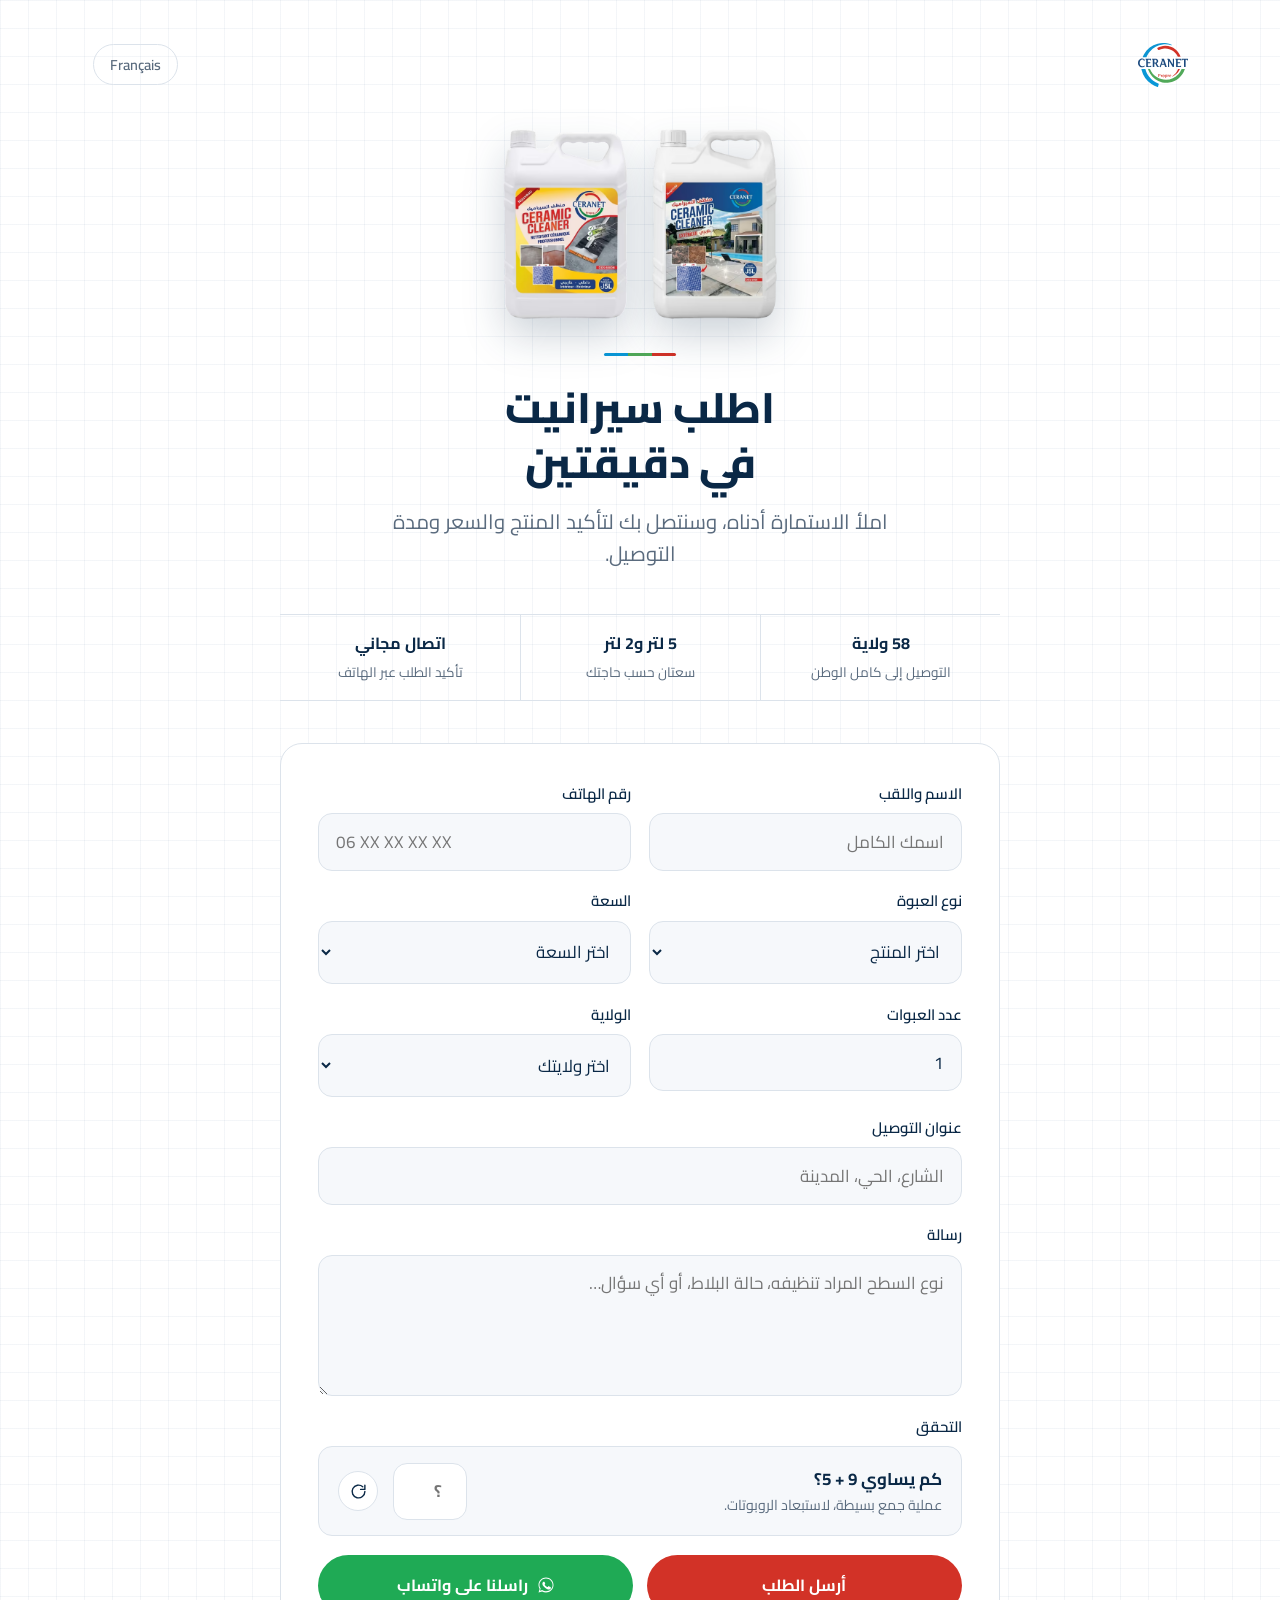
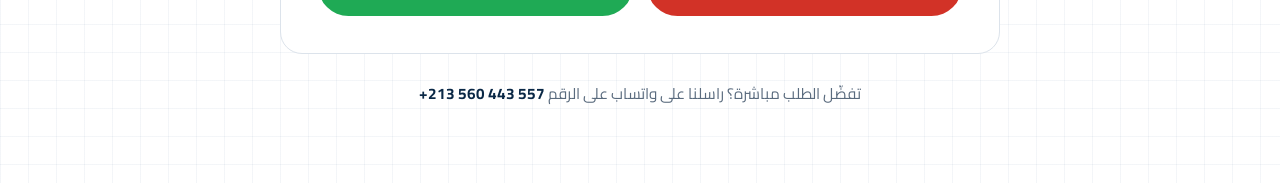
==== commit 03ff1a17: "edit" ====
--- a/commande-ar.html
+++ b/commande-ar.html
@@ -26,9 +26,9 @@
 <link rel="preconnect" href="https://fonts.googleapis.com">
 <link rel="preconnect" href="https://fonts.gstatic.com" crossorigin>
 <link rel="stylesheet" href="https://fonts.googleapis.com/css2?family=Cairo:wght@400..800&display=swap">
-<link rel="stylesheet" href="assets/css/style.css">
-
-<script src="assets/js/form.js" defer></script>
+<link rel="stylesheet" href="assets/css/style.css?v=2">
+
+<script src="assets/js/form.js?v=2" defer></script>
 </head>
 
 <body class="tile-pattern">
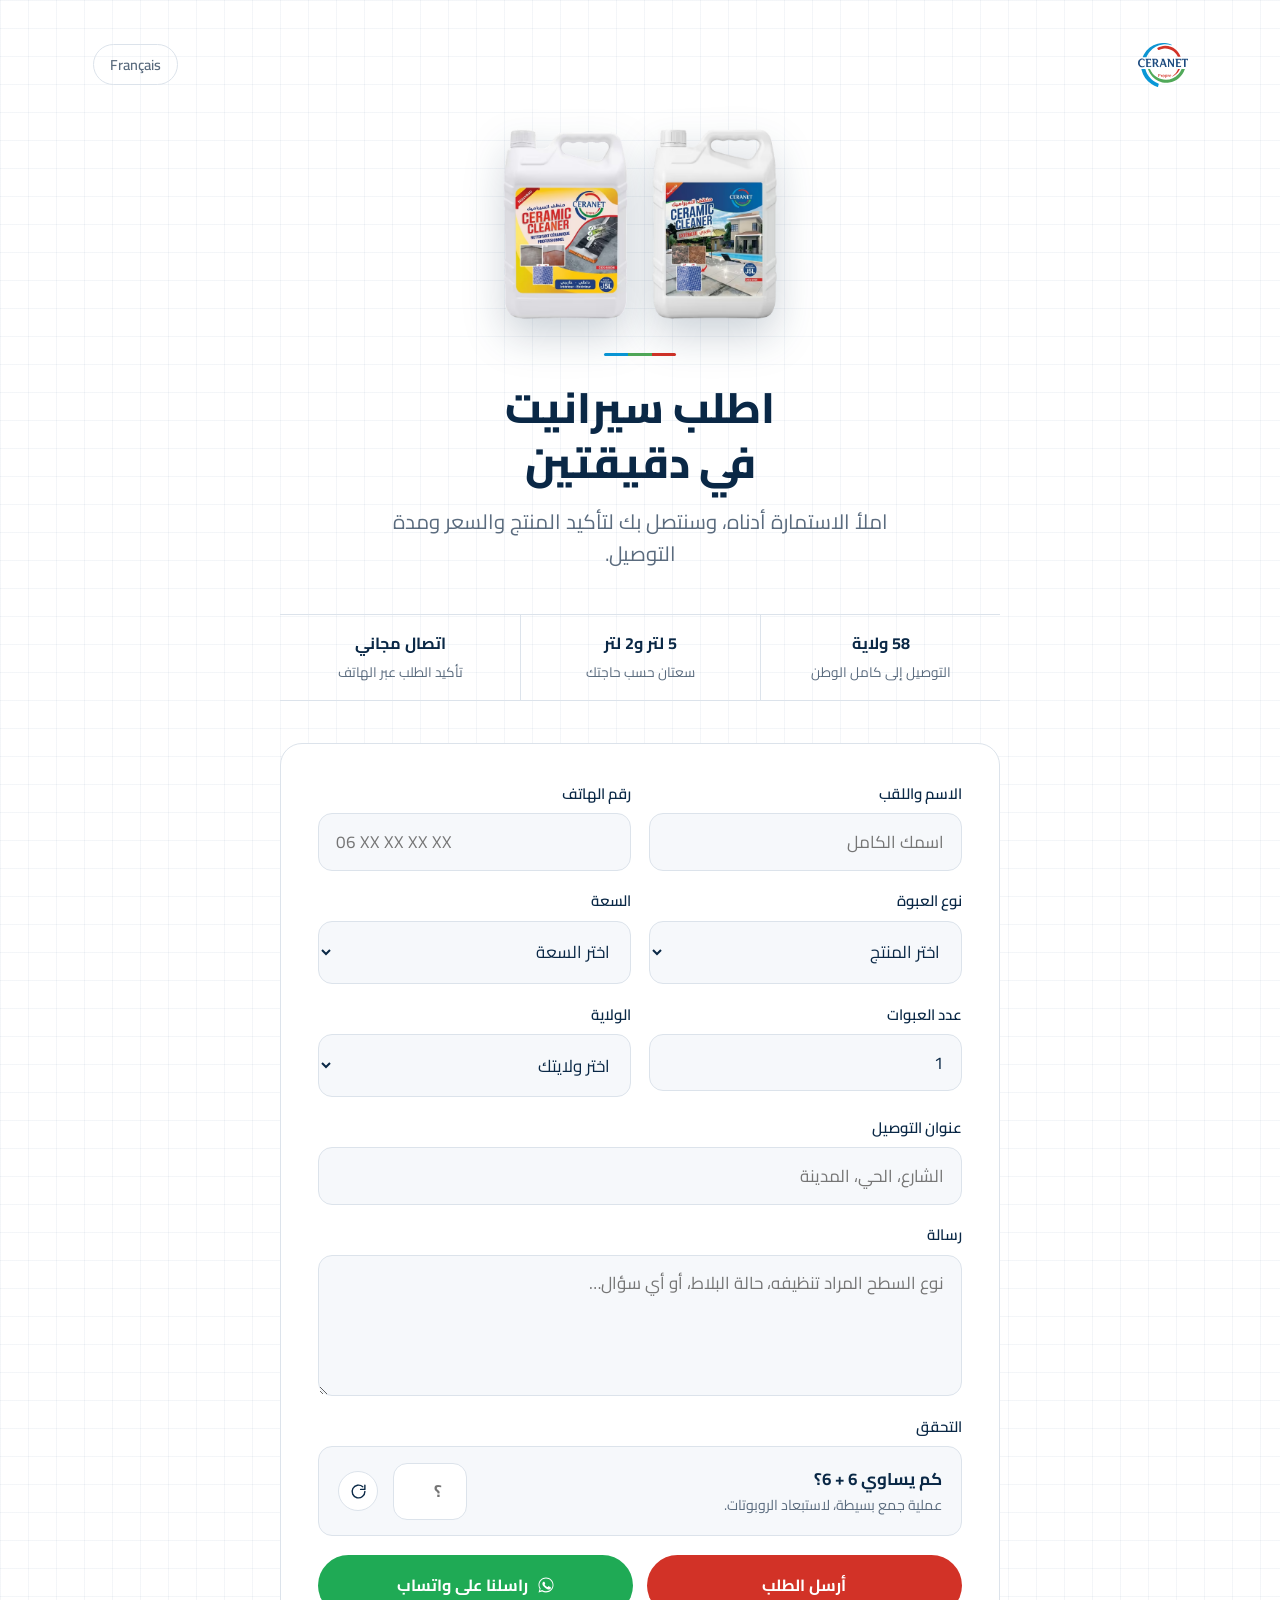
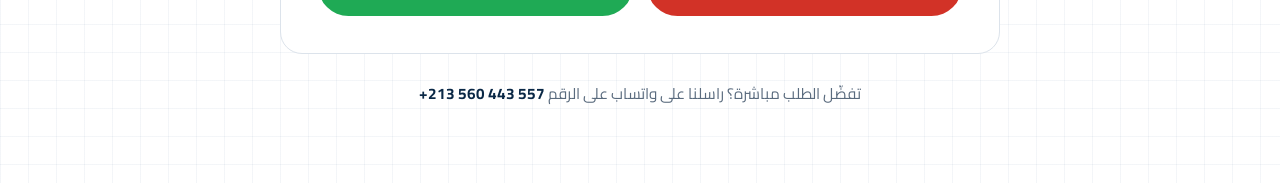
==== commit 07a643a9: "edit" ====
--- a/commande-ar.html
+++ b/commande-ar.html
@@ -15,7 +15,7 @@
 <meta property="og:site_name" content="CERANET">
 <meta property="og:title" content="اطلب سيرانيت — منظف السيراميك، التوصيل إلى 58 ولاية">
 <meta property="og:description" content="املأ الاستمارة وسنتصل بك لتأكيد طلبك من منظف السيراميك سيرانيت. عبوات 5 لتر و2 لتر، مع التوصيل إلى كامل التراب الوطني.">
-<meta property="og:image" content="https://www.ceranet.dz/assets/img/og-ar.jpg">
+<meta property="og:image" content="https://ceranet.vercel.app/assets/img/og-ar.jpg">
 <meta property="og:image:width" content="1200">
 <meta property="og:image:height" content="630">
 <meta name="theme-color" content="#0A2846">
@@ -26,9 +26,9 @@
 <link rel="preconnect" href="https://fonts.googleapis.com">
 <link rel="preconnect" href="https://fonts.gstatic.com" crossorigin>
 <link rel="stylesheet" href="https://fonts.googleapis.com/css2?family=Cairo:wght@400..800&display=swap">
-<link rel="stylesheet" href="assets/css/style.css?v=2">
-
-<script src="assets/js/form.js?v=2" defer></script>
+<link rel="stylesheet" href="assets/css/style.css?v=3">
+
+<script src="assets/js/form.js?v=3" defer></script>
 </head>
 
 <body class="tile-pattern">
--- a/assets/css/style.css
+++ b/assets/css/style.css
@@ -430,6 +430,13 @@
   display:flex; align-items:center; justify-content:space-between;
   gap:1rem; margin-bottom:1.4rem;
 }
+/* Sur écran étroit, les deux éléments n'ont plus la place de cohabiter
+   sur une ligne : on les empile plutôt que de les comprimer. */
+@media (max-width:620px){
+  .product-head{
+    flex-direction:column; align-items:flex-start; gap:.85rem;
+  }
+}
 .product-ref{
   font-size:.82rem; font-weight:700; letter-spacing:.02em;
   padding:.35rem .85rem; border-radius:999px;
@@ -446,6 +453,7 @@
 .sizes button{
   padding:.42rem 1.05rem; border:0; border-radius:999px;
   background:transparent; cursor:pointer;
+  white-space:nowrap;      /* « 5 L » ne doit jamais se couper en deux */
   font-weight:700; font-size:.82rem;
   transition:background-color .2s var(--ease), color .2s var(--ease);
 }
@@ -503,12 +511,15 @@
   border-top:1px solid rgba(255,255,255,.16);
 }
 .spec-grid > div{
-  padding:1.6rem 1.4rem 1.6rem 0;
+  padding:1.6rem 1.4rem;
   border-bottom:1px solid rgba(255,255,255,.16);
   border-inline-end:1px solid rgba(255,255,255,.16);
 }
-.spec-grid > div:not(:first-child){ padding-inline-start:1.4rem; }
 .spec-grid > div:last-child{ border-inline-end:0; }
+/* En colonne unique, plus de filet vertical : il ne sépare plus rien. */
+@media (max-width:660px){
+  .spec-grid > div{ border-inline-end:0; padding-inline:0; }
+}
 .spec-grid h3{ font-size:1.05rem; margin-bottom:.45rem; }
 .spec-grid p{ color:#A9C0D4; font-size:.93rem; line-height:1.6; }
 .spec-icon{ width:26px; height:26px; margin-bottom:.9rem; stroke:var(--sky); }
